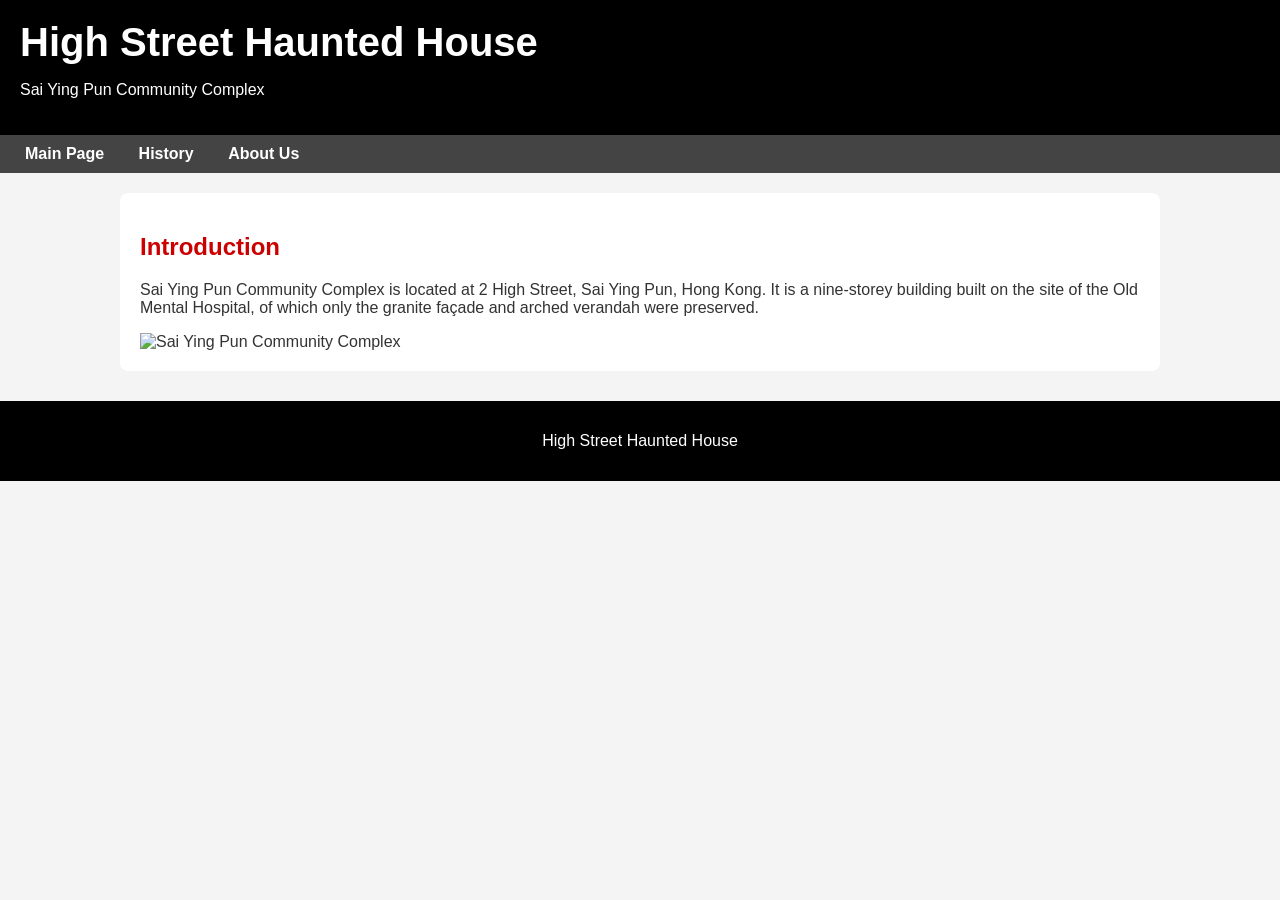
==== index.html @ f5cfc434 "Add files via upload" ====
<!DOCTYPE html>
<html lang="zh-Hant">
<head>
  <meta charset="UTF-8">
  <title>High Street Haunted House</title>
  <style>
    body {
      font-family: "Microsoft JhengHei", sans-serif;
      margin: 0;
      padding: 0;
      background: #f4f4f4;
      color: #333;
    }
    header {
      background: #000;
      color: #fff;
      padding: 20px;
      text-align: left;
    }
    header h1 {
      margin: 0;
      font-size: 2.5em;
    }
    nav {
      background: #444;
      padding: 10px;
      text-align: left;
    }
    nav a {
      color: #fff;
      margin: 0 15px;
      text-decoration: none;
      font-weight: bold;
    }
    nav a:hover {
      color: #ffcc00;
    }
    .container {
      max-width: 1000px;
      margin: 20px auto;
      padding: 20px;
      background: #fff;
      border-radius: 8px;
    }
    h2 {
      color: #cc0000;
    }
    .members {
      display: flex;
      flex-wrap: wrap;
      gap: 15px;
    }
    .member {
      flex: 1 1 200px;
      background: #eee;
      padding: 10px;
      border-radius: 6px;
      text-align: center;
    }
    footer {
      background: #000;
      color: #fff;
      text-align: center;
      padding: 15px;
      margin-top: 30px;
    }
  </style>
</head>
<body>
  <header>
    <h1>High Street Haunted House</h1>
    <p>Sai Ying Pun Community Complex</p>
     </header>

  <nav>
    <a href="index.html">Main Page</a>
    <a href="history.html">History</a>
    <a href="aboutus.html">About Us</a>
  </nav>

  <div class="container" id="intro">
    <h2>Introduction</h2>
    <p>Sai Ying Pun Community Complex is located at 2 High Street, Sai Ying Pun, Hong Kong. It is a nine-storey building built on the site of the Old Mental Hospital, of which only the granite façade and arched verandah were preserved.</p>
     <img src="https://upload.wikimedia.org/wikipedia/commons/thumb/2/28/HK_High_Street_Western_b_2.jpg/500px-HK_High_Street_Western_b_2.jpg" alt="Sai Ying Pun Community Complex" width="50%">

  </div>

  <footer>
    <p>High Street Haunted House</p>
  </footer>
</body>
</html>
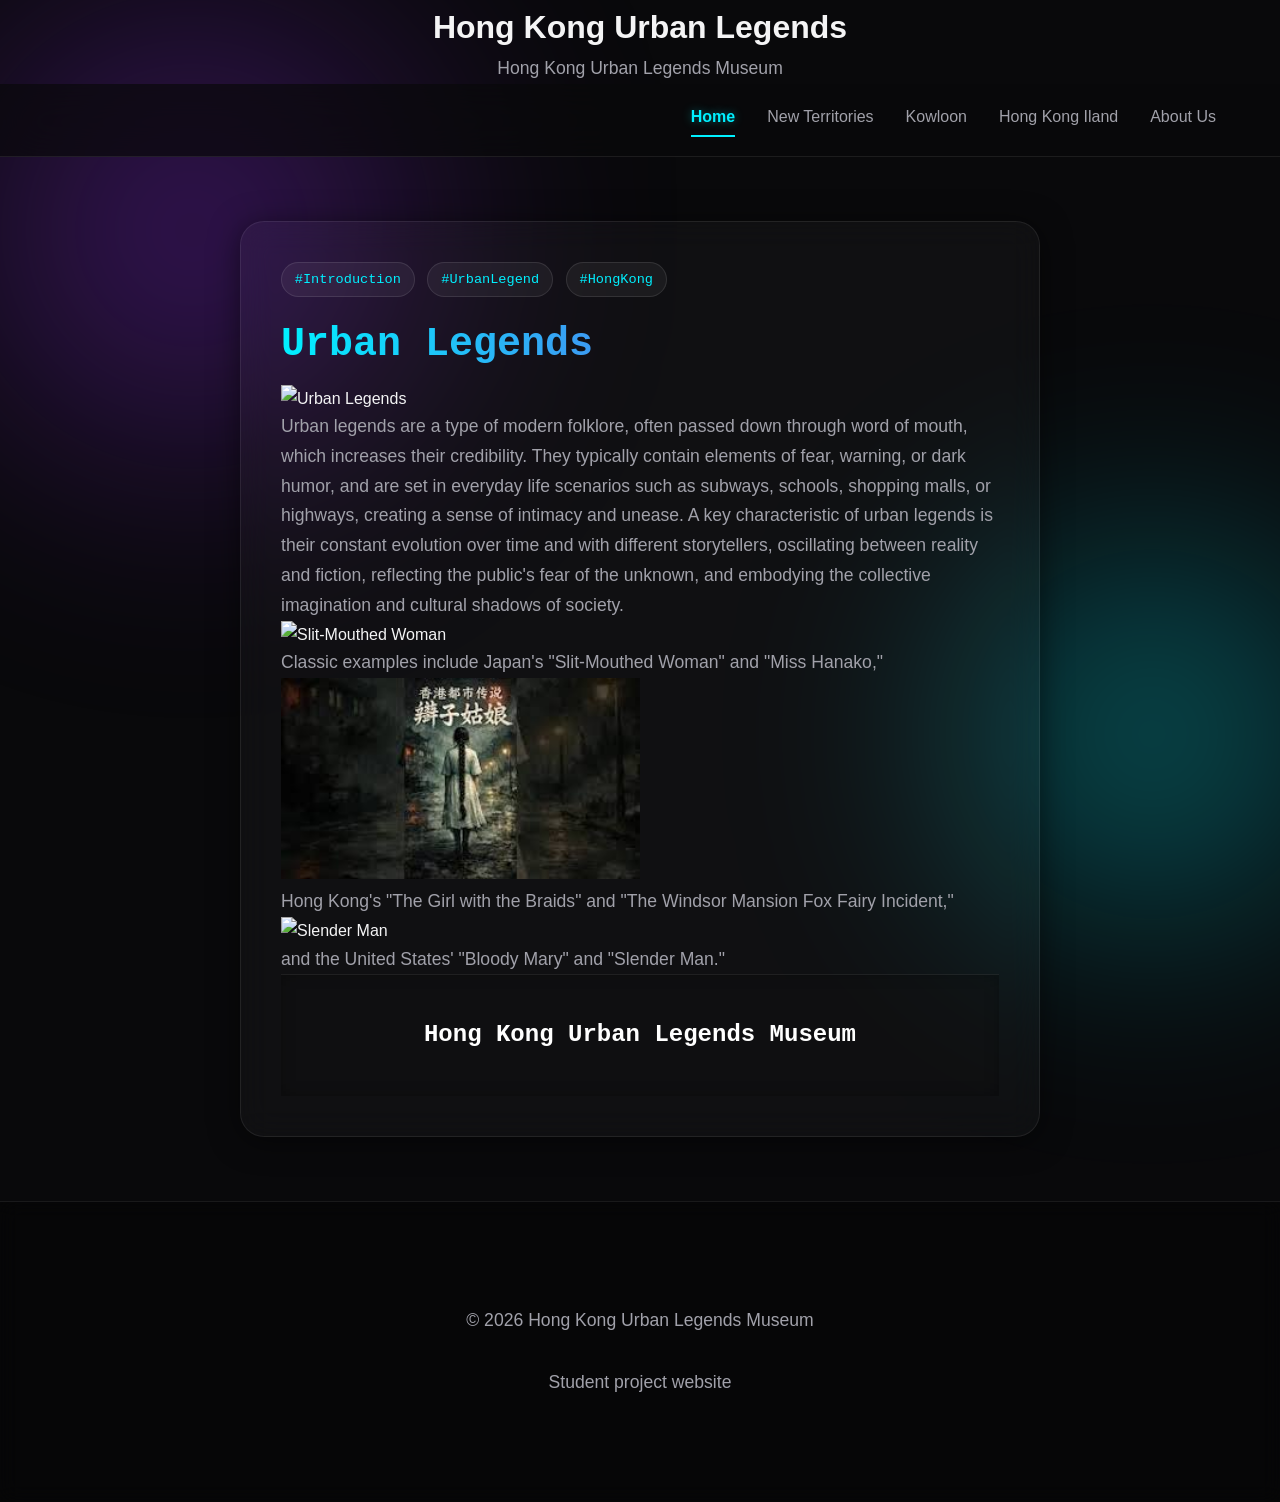
==== commit 8bd57df9: "Add files via upload" ====
--- a/index.html
+++ b/index.html
@@ -1,92 +1,75 @@
 <!DOCTYPE html>
 <html lang="zh-Hant">
 <head>
-  <meta charset="UTF-8">
-  <title>High Street Haunted House</title>
-  <style>
-    body {
-      font-family: "Microsoft JhengHei", sans-serif;
-      margin: 0;
-      padding: 0;
-      background: #f4f4f4;
-      color: #333;
-    }
-    header {
-      background: #000;
-      color: #fff;
-      padding: 20px;
-      text-align: left;
-    }
-    header h1 {
-      margin: 0;
-      font-size: 2.5em;
-    }
-    nav {
-      background: #444;
-      padding: 10px;
-      text-align: left;
-    }
-    nav a {
-      color: #fff;
-      margin: 0 15px;
-      text-decoration: none;
-      font-weight: bold;
-    }
-    nav a:hover {
-      color: #ffcc00;
-    }
-    .container {
-      max-width: 1000px;
-      margin: 20px auto;
-      padding: 20px;
-      background: #fff;
-      border-radius: 8px;
-    }
-    h2 {
-      color: #cc0000;
-    }
-    .members {
-      display: flex;
-      flex-wrap: wrap;
-      gap: 15px;
-    }
-    .member {
-      flex: 1 1 200px;
-      background: #eee;
-      padding: 10px;
-      border-radius: 6px;
-      text-align: center;
-    }
-    footer {
-      background: #000;
-      color: #fff;
-      text-align: center;
-      padding: 15px;
-      margin-top: 30px;
-    }
+      <meta charset="UTF-8">
+    <!-- This meta tag is crucial for mobile responsiveness -->
+    <meta name="viewport" content="width=device-width, initial-scale=1.0">
+    <title>Museum of Urban Legends</title>
+    <!-- Link to the CSS file -->
+    <link rel="stylesheet" href="style.css">
+    <link rel="icon" type="image/png" href="UrbanLegend.png">
+
   </style>
 </head>
 <body>
   <header>
-    <h1>High Street Haunted House</h1>
-    <p>Sai Ying Pun Community Complex</p>
+    <fonts style="text-align:center">
+     <h1>Hong Kong Urban Legends</h1>
+     <p>Hong Kong Urban Legends Museum</p>
+    </fonts>
      </header>
+    <!-- Ambient Background Glows -->
+    <div class="bg-glow glow-1"></div>
+    <div class="bg-glow glow-2"></div>
 
-  <nav>
-    <a href="index.html">Main Page</a>
-    <a href="history.html">History</a>
-    <a href="aboutus.html">About Us</a>
-  </nav>
+    <nav class="navbar glass-nav">
+        <a href="index.html" class="nav-logo"></a>
+            <div class="nav-links">
+              <a href="index.html" class="active">Home</a>
+            <a href="nt.html">New Territories</a>
+            <a href="kl.html">Kowloon</a>
+            <a href="hki.html">Hong Kong Iland</a>
+            <a href="aboutus.html">About Us</a>
+            </div>
+    </nav>
 
-  <div class="container" id="intro">
-    <h2>Introduction</h2>
-    <p>Sai Ying Pun Community Complex is located at 2 High Street, Sai Ying Pun, Hong Kong. It is a nine-storey building built on the site of the Old Mental Hospital, of which only the granite façade and arched verandah were preserved.</p>
-     <img src="https://upload.wikimedia.org/wikipedia/commons/thumb/2/28/HK_High_Street_Western_b_2.jpg/500px-HK_High_Street_Western_b_2.jpg" alt="Sai Ying Pun Community Complex" width="50%">
+ <main class="container">
+        <!-- Glassmorphism Card -->
+        <section class="glass-card">
+            <div class="card-header">
+                <span class="tag">#Introduction</span>
+                <span class="tag">#UrbanLegend</span>
+                <span class="tag">#HongKong</span>
+            </div>
+
+  <h1 class="gradient-text">Urban Legends</h1>
+             <img src="https://encrypted-tbn0.gstatic.com/images?q=tbn:ANd9GcS-SQBhgSG1dG-FfbdXGosM0PEkhCcKW3WLjg&s" alt="Urban Legends" width="50%">
+            <p>Urban legends are a type of modern folklore, often passed down through word of mouth, which increases their credibility. They typically contain elements of fear, warning, or dark humor, and are set in everyday life scenarios such as subways, schools, shopping malls, or highways, creating a sense of intimacy and unease. A key characteristic of urban legends is their constant evolution over time and with different storytellers, oscillating between reality and fiction, reflecting the public's fear of the unknown, and embodying the collective imagination and cultural shadows of society.</p>
+            <img src="https://static.popdaily.com.tw/u/202408/d88f42d7-a880-4530-bcb5-2896561c8860.jpg" alt="Slit-Mouthed Woman" width="50%">
+            <p>Classic examples include Japan's "Slit-Mouthed Woman" and "Miss Hanako," </p>
+            <img src="[data-uri]" alt="The Girl with the Braids" width="50%">
+            <p>Hong Kong's "The Girl with the Braids" and "The Windsor Mansion Fox Fairy Incident,"</p>
+           <img src="https://encrypted-tbn0.gstatic.com/images?q=tbn:ANd9GcQ-eJrqarwFMd16aCx4XHYZaDmGB0i53HFiIw&s" alt="Slender Man" width="50%">
+            <p>and the United States' "Bloody Mary" and "Slender Man." </p>
+  <footer>
+     <p class="glitch">Hong Kong Urban Legends Museum</p>
+  </footer>
+          </section>
+
+        <!-- You can add more .glass-card sections here for other paragraphs -->
+    </main>
+
+   <footer class="site-footer">
+    <div class="container footer-inner">
+      <p>&copy; 2026 Hong Kong Urban Legends Museum</p>
+      <p class="footer-note">Student project website</p>
+    </div>
+  </footer>
+     
+
 
   </div>
 
-  <footer>
-    <p>High Street Haunted House</p>
-  </footer>
+
 </body>
 </html>
--- a/style.css
+++ b/style.css
@@ -0,0 +1,244 @@
+/* --- Base Variables & Setup --- */
+:root {
+    --bg-dark: #09090b; /* Deep dark gray/black */
+    --glass-bg: rgba(255, 255, 255, 0.03);
+    --glass-border: rgba(255, 255, 255, 0.08);
+    --neon-cyan: #00f0ff;
+    --neon-purple: #8a2be2;
+    --text-main: #f4f4f5;
+    --text-muted: #a1a1aa;
+}
+
+* {
+    margin: 0;
+    padding: 0;
+    box-sizing: border-box;
+}
+
+body {
+    font-family: 'Outfit', sans-serif;
+    background-color: var(--bg-dark);
+    color: var(--text-main);
+    line-height: 1.7;
+    display: flex;
+    flex-direction: column;
+    min-height: 100vh;
+    overflow-x: hidden;
+    position: relative;
+}
+
+/* --- Beautiful Ambient Background Glows --- */
+.bg-glow {
+    position: fixed;
+    border-radius: 50%;
+    filter: blur(120px);
+    z-index: -1;
+    opacity: 0.5;
+}
+.glow-1 {
+    top: -10%;
+    left: -10%;
+    width: 50vw;
+    height: 50vw;
+    background: radial-gradient(circle, var(--neon-purple), transparent 70%);
+}
+.glow-2 {
+    bottom: -10%;
+    right: -10%;
+    width: 40vw;
+    height: 40vw;
+    background: radial-gradient(circle, var(--neon-cyan), transparent 70%);
+}
+
+/* --- Glassmorphism Navigation --- */
+.glass-nav {
+    background: rgba(9, 9, 11, 0.7);
+    backdrop-filter: blur(20px);
+    -webkit-backdrop-filter: blur(20px);
+    border-bottom: 1px solid var(--glass-border);
+    padding: 1.2rem 5%;
+    display: flex;
+    justify-content: space-between;
+    align-items: center;
+    position: sticky;
+    top: 0;
+    z-index: 100;
+}
+
+.nav-logo {
+    font-family: 'Space Mono', monospace;
+    font-size: 1.5rem;
+    color: var(--text-main);
+    text-decoration: none;
+    font-weight: 700;
+    letter-spacing: 2px;
+}
+
+.nav-links {
+    display: flex;
+    gap: 2rem;
+}
+
+.nav-links a {
+    text-decoration: none;
+    color: var(--text-muted);
+    font-weight: 500;
+    transition: color 0.3s ease;
+}
+
+.nav-links a:hover {
+    color: var(--neon-cyan);
+}
+
+/* --- Glass Cards (Social Media Style) --- */
+.container {
+    flex: 1;
+    width: 90%;
+    max-width: 800px;
+    margin: 4rem auto;
+    display: flex;
+    flex-direction: column;
+    gap: 2rem;
+}
+
+.glass-card {
+    background: var(--glass-bg);
+    backdrop-filter: blur(16px);
+    -webkit-backdrop-filter: blur(16px);
+    border: 1px solid var(--glass-border);
+    border-radius: 24px;
+    padding: 2.5rem;
+    box-shadow: 0 4px 30px rgba(0, 0, 0, 0.5);
+    transition: transform 0.4s cubic-bezier(0.175, 0.885, 0.32, 1.275), border-color 0.4s ease;
+}
+
+.glass-card:hover {
+    transform: translateY(-8px);
+    border-color: rgba(255, 255, 255, 0.2);
+    box-shadow: 0 10px 40px rgba(138, 43, 226, 0.15);
+}
+
+/* --- Social Tags & Typography --- */
+.card-header {
+    display: flex;
+    gap: 0.8rem;
+    margin-bottom: 1.5rem;
+}
+
+.tag {
+    background: rgba(255, 255, 255, 0.05);
+    border: 1px solid rgba(255, 255, 255, 0.1);
+    padding: 0.3rem 0.8rem;
+    border-radius: 20px;
+    font-size: 0.85rem;
+    color: var(--neon-cyan);
+    font-family: 'Space Mono', monospace;
+}
+
+.gradient-text {
+    font-family: 'Space Mono', monospace;
+    font-size: 2.5rem;
+    background: linear-gradient(90deg, var(--neon-cyan), var(--neon-purple));
+    -webkit-background-clip: text;
+    -webkit-text-fill-color: transparent;
+    margin-bottom: 1rem;
+    line-height: 1.2;
+}
+
+p {
+    font-size: 1.1rem;
+    color: var(--text-muted);
+}
+
+/* --- Glitch Footer --- */
+footer {
+    border-top: 1px solid var(--glass-border);
+    background: rgba(0, 0, 0, 0.3);
+    backdrop-filter: blur(10px);
+    text-align: center;
+    padding: 2.5rem;
+    margin-top: auto;
+}
+
+.glitch {
+    font-family: 'Space Mono', monospace;
+    font-size: 1.5rem;
+    font-weight: 700;
+    position: relative;
+    display: inline-block;
+    color: #fff;
+    animation: flicker 4s infinite;
+}
+
+.glitch::before,
+.glitch::after {
+    content: attr(data-text);
+    position: absolute;
+    top: 0;
+    left: 0;
+    width: 100%;
+    height: 100%;
+    opacity: 0.8;
+}
+
+.glitch::before {
+    color: var(--neon-cyan);
+    z-index: -1;
+    animation: glitch-anim-1 3s infinite linear alternate-reverse;
+}
+
+.glitch::after {
+    color: #ff0055;
+    z-index: -2;
+    animation: glitch-anim-2 2.5s infinite linear alternate-reverse;
+}
+
+@keyframes flicker {
+    0%, 19%, 21%, 23%, 25%, 54%, 56%, 100% { opacity: 1; transform: skew(0deg); }
+    20%, 24%, 55% { opacity: 0.8; transform: skew(-2deg) translateX(-1px); text-shadow: 2px 0 #ff0055, -2px 0 var(--neon-cyan); }
+}
+@keyframes glitch-anim-1 {
+    0%, 100% { clip-path: inset(20% 0 80% 0); transform: translate(0); }
+    20% { clip-path: inset(60% 0 10% 0); transform: translate(-2px, 1px); }
+    40% { clip-path: inset(40% 0 50% 0); transform: translate(2px, -1px); }
+    60% { clip-path: inset(80% 0 5% 0); transform: translate(-2px, 2px); }
+    80% { clip-path: inset(10% 0 70% 0); transform: translate(2px, -2px); }
+}
+@keyframes glitch-anim-2 {
+    0%, 100% { clip-path: inset(10% 0 60% 0); transform: translate(0); }
+    20% { clip-path: inset(30% 0 20% 0); transform: translate(2px, -1px); }
+    40% { clip-path: inset(70% 0 10% 0); transform: translate(-2px, 2px); }
+    60% { clip-path: inset(20% 0 50% 0); transform: translate(2px, 1px); }
+    80% { clip-path: inset(50% 0 30% 0); transform: translate(-2px, -1px); }
+}
+
+/* --- Mobile Adjustments --- */
+@media (max-width: 600px) {
+    .glass-nav { flex-direction: column; gap: 1rem; }
+    .glass-card { padding: 1.5rem; }
+    .gradient-text { font-size: 2rem; }
+}
+
+/* --- Active Page Indicator --- */
+.nav-links a.active {
+    color: var(--neon-cyan);
+    font-weight: 700;
+    text-shadow: 0 0 10px rgba(0, 240, 255, 0.4);
+    border-bottom: 2px solid var(--neon-cyan);
+    padding-bottom: 4px; /* Gives space between the text and the line */
+}
+
+.map-section {
+  background: var(--cream-dark);
+  padding: 5rem 2rem;
+}
+
+.map-wrap {
+  max-width: 960px;
+  margin: 0 auto;
+  height: 420px;
+  border: 3px solid rgba(92, 42, 26, 0.15);
+  box-shadow: 0 12px 40px rgba(92, 42, 26, 0.1);
+  overflow: hidden;
+}
+
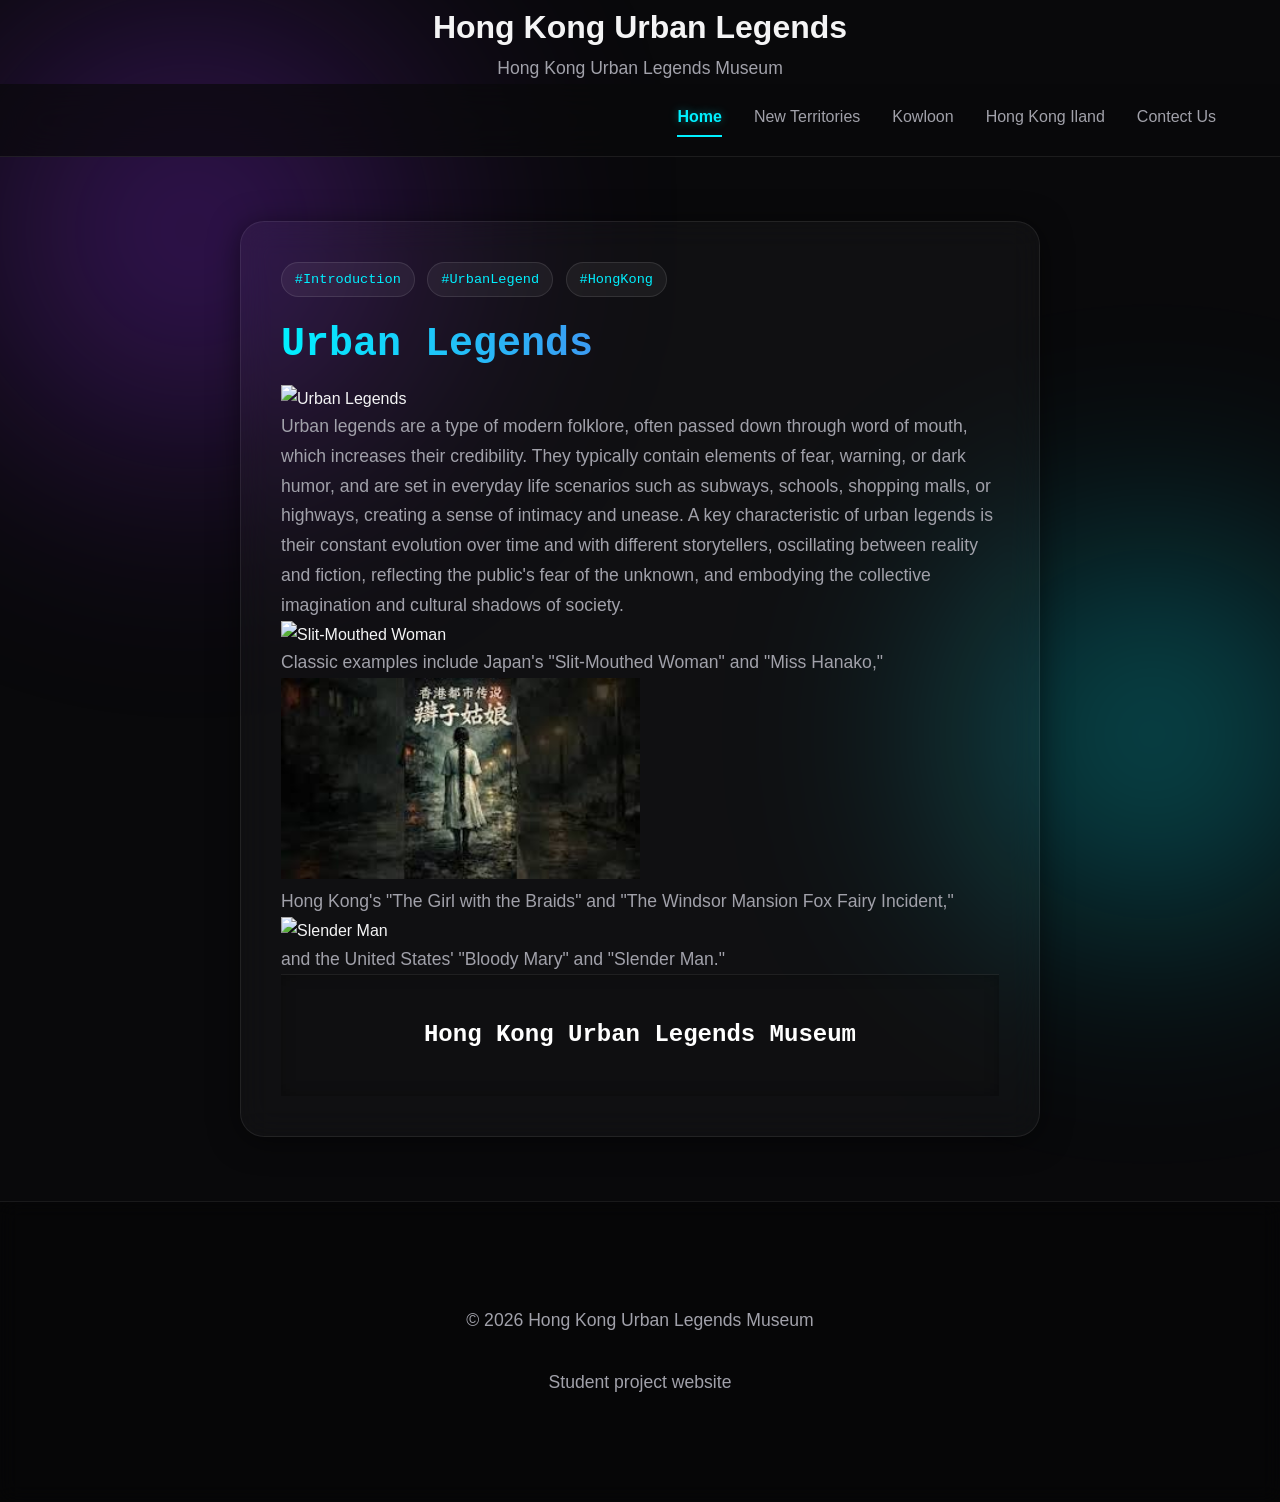
==== commit 757cc93a: "Update index.html" ====
--- a/index.html
+++ b/index.html
@@ -29,7 +29,7 @@
             <a href="nt.html">New Territories</a>
             <a href="kl.html">Kowloon</a>
             <a href="hki.html">Hong Kong Iland</a>
-            <a href="aboutus.html">About Us</a>
+            <a href="aboutus.html">Contect Us</a>
             </div>
     </nav>
 
@@ -72,4 +72,4 @@
 
 
 </body>
-</html>+</html>
